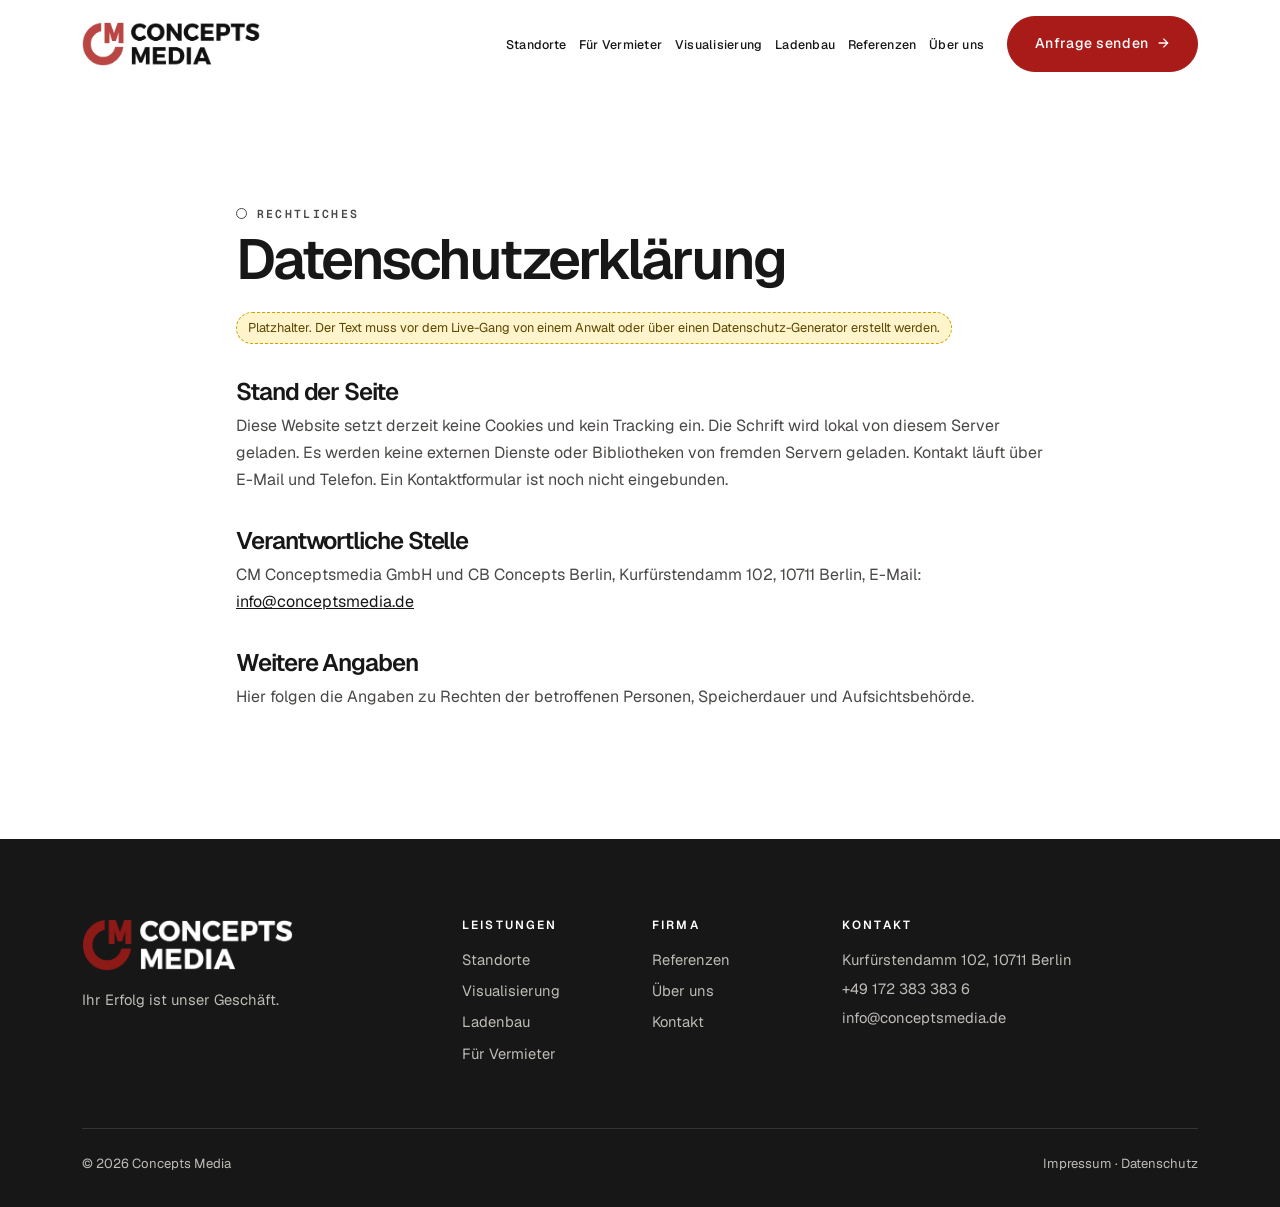
==== datenschutz.html @ 793df29d "Website Update Co-Authored-By: Claude Sonnet 5.5 <noreply@anthropic.com>" ====
<!doctype html>
<html lang="de">
<head>
  <meta charset="utf-8">
  <meta name="viewport" content="width=device-width, initial-scale=1">
  <title>Datenschutz | Concepts Media</title>
  <meta name="robots" content="noindex">
  <link rel="stylesheet" href="assets/css/bootstrap.min.css">
  <link rel="stylesheet" href="assets/css/site.css">
</head>
<body>

<header class="site-header">
  <nav class="navbar navbar-expand-lg py-3">
    <div class="container">
      <a class="navbar-brand" href="index.html"><img class="site-logo" src="assets/logo/cm-logo-dark.png" alt="Concepts Media"></a>
      <button class="navbar-toggler" type="button" data-bs-toggle="collapse" data-bs-target="#mainNav" aria-controls="mainNav" aria-expanded="false" aria-label="Menü öffnen">
        <span class="navbar-toggler-icon"></span>
      </button>
      <div class="collapse navbar-collapse" id="mainNav">
        <ul class="navbar-nav ms-auto site-nav align-items-lg-center">
          <li class="nav-item"><a class="nav-link" href="standorte.html">Standorte</a></li>
          <li class="nav-item"><a class="nav-link" href="vermieter.html">Für Vermieter</a></li>
          <li class="nav-item"><a class="nav-link" href="visualisierung.html">Visualisierung</a></li>
          <li class="nav-item"><a class="nav-link" href="ladenbau.html">Ladenbau</a></li>
          <li class="nav-item"><a class="nav-link" href="referenzen.html">Referenzen</a></li>
          <li class="nav-item"><a class="nav-link" href="ueber-uns.html">Über uns</a></li>
          <li class="nav-item ms-lg-3"><a class="btn-cm" href="kontakt.html">Anfrage senden</a></li>
        </ul>
      </div>
    </div>
  </nav>
</header>

<main>
  <section class="section">
    <div class="container legal" style="max-width: 52rem;">
      <p class="eyebrow mb-2">Rechtliches</p>
      <h1 class="section-title mb-4">Datenschutzerklärung</h1>

      <p class="mb-4"><span class="todo-note">Platzhalter. Der Text muss vor dem Live-Gang von einem Anwalt oder über einen Datenschutz-Generator erstellt werden.</span></p>

      <h2>Stand der Seite</h2>
      <p>Diese Website setzt derzeit keine Cookies und kein Tracking ein. Die Schrift wird lokal von diesem Server geladen. Es werden keine externen Dienste oder Bibliotheken von fremden Servern geladen. Kontakt läuft über E-Mail und Telefon. Ein Kontaktformular ist noch nicht eingebunden.</p>

      <h2>Verantwortliche Stelle</h2>
      <p>CM Conceptsmedia GmbH und CB Concepts Berlin, Kurfürstendamm 102, 10711 Berlin, E-Mail: <a href="mailto:info@conceptsmedia.de">info@conceptsmedia.de</a></p>

      <h2>Weitere Angaben</h2>
      <p>Hier folgen die Angaben zu Rechten der betroffenen Personen, Speicherdauer und Aufsichtsbehörde.</p>
    </div>
  </section>
</main>

<footer class="site-footer">
  <div class="container">
    <div class="row g-4">
      <div class="col-lg-4">
        <div class="mb-3"><img class="site-logo-footer" src="assets/logo/cm-logo-white.png" alt="Concepts Media"></div>
        <p class="mb-0">Ihr Erfolg ist unser Geschäft.</p>
      </div>
      <div class="col-6 col-lg-2">
        <h4 class="mb-3">Leistungen</h4>
        <ul>
          <li><a href="standorte.html">Standorte</a></li>
          <li><a href="visualisierung.html">Visualisierung</a></li>
          <li><a href="ladenbau.html">Ladenbau</a></li>
          <li><a href="vermieter.html">Für Vermieter</a></li>
        </ul>
      </div>
      <div class="col-6 col-lg-2">
        <h4 class="mb-3">Firma</h4>
        <ul>
          <li><a href="referenzen.html">Referenzen</a></li>
          <li><a href="ueber-uns.html">Über uns</a></li>
          <li><a href="kontakt.html">Kontakt</a></li>
        </ul>
      </div>
      <div class="col-lg-4">
        <h4 class="mb-3">Kontakt</h4>
        <p class="mb-1">Kurfürstendamm 102, 10711 Berlin</p>
        <p class="mb-1"><a href="tel:+4917238338366">+49 172 383 383 6</a></p>
        <p class="mb-0"><a href="mailto:info@conceptsmedia.de">info@conceptsmedia.de</a></p>
      </div>
    </div>
    <div class="footer-bottom d-flex flex-wrap justify-content-between gap-3">
      <span>© 2026 Concepts Media</span>
      <span><a href="impressum.html">Impressum</a> · <a href="datenschutz.html">Datenschutz</a></span>
    </div>
  </div>
</footer>

<script src="assets/js/bootstrap.bundle.min.js"></script>
<script src="assets/js/engine.js"></script>
</body>
</html>
---- assets/css/site.css ----
@font-face {
  font-family: "Geist";
  src: url("../fonts/Geist-Variable.woff2") format("woff2");
  font-weight: 100 900;
  font-style: normal;
  font-display: swap;
}
@font-face {
  font-family: "Geist Mono";
  src: url("../fonts/GeistMono-Variable.woff2") format("woff2");
  font-weight: 100 900;
  font-style: normal;
  font-display: swap;
}

/* Farben: Rot, Weiß und eine Akzentfarbe. Schwarz nur für Text und dunkle Flächen. */
:root {
  --cm-red: #a91b18;
  --cm-red-dark: #831311;
  --cm-soft: #f3f2ef;       /* neutrales helles Warmgrau für ruhige Flächen */
  --cm-red-light: #e4584f;  /* aufgehelltes Rot, nur für Schrift auf Schwarz */
  --cm-black: #181717;      /* Noir Black, Text und dunkle Flächen */
  --cm-white: #ffffff;
  --cm-grey: #76736f;
  --cm-line: #e6e4df;
  --cm-ease: cubic-bezier(0.16, 1, 0.3, 1);
  --cm-radius: 22px;
}

html { scroll-behavior: smooth; }
body {
  font-family: "Geist", system-ui, -apple-system, "Segoe UI", sans-serif;
  color: var(--cm-black);
  background: var(--cm-white);
  font-size: 1rem;
  line-height: 1.7;
  -webkit-font-smoothing: antialiased;
  overflow-x: hidden;
}
body.is-loading { overflow: hidden; }

h1, h2, h3, h4 {
  font-family: "Geist", system-ui, sans-serif;
  font-weight: 600;
  letter-spacing: -0.045em;
  line-height: 1;
  color: var(--cm-black);
}
a { color: var(--cm-black); }
a:hover { color: var(--cm-red); }
img { max-width: 100%; }

/* Labels: klein, weit gesperrt, Großbuchstaben, mit Kreis-Marker */
.eyebrow {
  font-family: "Geist Mono", ui-monospace, monospace;
  display: inline-flex;
  align-items: center;
  gap: 0.6rem;
  font-size: 0.72rem;
  font-weight: 600;
  letter-spacing: 0.2em;
  text-transform: uppercase;
  color: var(--cm-red);
}
.eyebrow::before {
  content: "";
  width: 0.7rem;
  height: 0.7rem;
  border: 1.5px solid currentColor;
  border-radius: 50%;
  flex: none;
}

.display {
  font-size: clamp(2.8rem, 7vw, 6.4rem);
  font-weight: 600;
  letter-spacing: -0.055em;
  line-height: 0.95;
}
.display em, .section-title em, .lead-em { font-style: normal; color: var(--cm-red); }
.section-title { font-size: clamp(2.1rem, 4.4vw, 3.8rem); }
.lead-text { font-size: 1.1rem; color: #4a4846; max-width: 42rem; }

/* Abschnitte */
.section { padding: 7rem 0; position: relative; }
.section-mist { background: var(--cm-soft); }
.section-ink { background: var(--cm-black); color: #fff; }
.section-ink h1, .section-ink h2, .section-ink h3 { color: #fff; }
.section-ink .lead-text, .section-ink p { color: #cfcdc7; }
.section-ink .eyebrow { color: #fff; }
.section-ink .section-title em { color: var(--cm-red-light); }
.section-red { background: var(--cm-red); color: #fff; }
.section-red h1, .section-red h2, .section-red h3 { color: #fff; }
.section-red p, .section-red .lead-text { color: #f6dedc; }
.section-red .eyebrow { color: #fff; }
.section-red .section-title em { color: #fff; }

/* Buttons */
.btn-cm, .btn-cm-outline {
  display: inline-flex;
  align-items: center;
  gap: 0.6rem;
  font-family: "Geist", system-ui, sans-serif;
  font-weight: 500;
  font-size: 0.88rem;
  letter-spacing: 0.04em;
  padding: 0.95rem 1.7rem;
  border-radius: 999px;
  text-decoration: none;
  white-space: nowrap;
  transition: background 0.35s var(--cm-ease), color 0.35s, border-color 0.35s;
}
.btn-cm { background: var(--cm-red); color: #fff; border: 1.5px solid var(--cm-red); }
.btn-cm::after { content: "→"; transition: transform 0.35s var(--cm-ease); }
.btn-cm:hover { background: var(--cm-black); border-color: var(--cm-black); color: #fff; }
.btn-cm:hover::after { transform: translateX(4px); }
.btn-cm-outline { background: transparent; color: var(--cm-black); border: 1.5px solid var(--cm-black); }
.btn-cm-outline:hover { background: var(--cm-black); color: #fff; }
.section-ink .btn-cm-outline, .section-red .btn-cm-outline { color: #fff; border-color: #fff; }
.section-ink .btn-cm-outline:hover, .section-red .btn-cm-outline:hover { background: #fff; color: var(--cm-black); }
.section-red .btn-cm { background: #fff; color: var(--cm-red); border-color: #fff; }
.section-red .btn-cm:hover { background: var(--cm-black); color: #fff; border-color: var(--cm-black); }

/* Kopfzeile: weiß, Logo links, Navigation rechts */
.site-header {
  position: sticky;
  top: 0;
  z-index: 1030;
  background: var(--cm-white);
  transition: box-shadow 0.4s;
}
.site-header.is-scrolled { box-shadow: 0 1px 0 var(--cm-line); }
.site-nav .nav-link {
  color: var(--cm-black);
  font-weight: 500;
  font-size: 0.84rem;
  letter-spacing: 0.02em;
  padding: 0.5rem 0.6rem !important;
  white-space: nowrap;
  position: relative;
}
.site-nav .nav-link::after {
  content: "";
  position: absolute;
  left: 0.6rem;
  right: 0.6rem;
  bottom: 0.2rem;
  height: 1.5px;
  background: var(--cm-red);
  transform: scaleX(0);
  transform-origin: left;
  transition: transform 0.45s var(--cm-ease);
}
.site-nav .nav-link:hover::after, .site-nav .nav-link.active::after { transform: scaleX(1); }
.site-nav .nav-link:hover, .site-nav .nav-link.active { color: var(--cm-red); }
.navbar-toggler { border: 0; box-shadow: none !important; }
@media (min-width: 992px) and (max-width: 1399.98px) {
  .site-nav .nav-link { font-size: 0.78rem; padding: 0.5rem 0.4rem !important; }
}
.site-logo { height: 44px; width: auto; display: block; }
.site-logo-footer { height: 52px; width: auto; display: block; }

/* Vorhang beim Laden: weißer Block mit Zähler */
.preloader {
  position: fixed;
  inset: 0;
  z-index: 2000;
  background: var(--cm-white);
  display: flex;
  flex-direction: column;
  justify-content: space-between;
  padding: 2rem 2.25rem;
  transition: transform 1.1s var(--cm-ease);
}
.preloader.is-done { transform: translateY(-100%); }
.preloader img { height: 56px; width: auto; }
.preloader__count {
  font-family: "Geist", system-ui, sans-serif;
  font-size: clamp(4rem, 14vw, 12rem);
  line-height: 0.85;
  color: var(--cm-red);
  align-self: flex-end;
  font-variant-numeric: tabular-nums;
}

/* Hero mit WebGL-Hintergrund */
.hero {
  position: relative;
  min-height: 100vh;
  min-height: 100svh;
  display: flex;
  align-items: flex-end;
  background: var(--cm-black);
  color: #fff;
  overflow: hidden;
}
.hero canvas.bg-canvas, .hero .bg-canvas {
  position: absolute;
  inset: 0;
  width: 100%;
  height: 100%;
  z-index: 0;
}
.hero .hero-video {
  position: absolute;
  inset: 0;
  width: 100%;
  height: 100%;
  object-fit: cover;
  z-index: 0;
}
.hero::after {
  content: "";
  position: absolute;
  inset: 0;
  z-index: 1;
  background: linear-gradient(180deg, rgba(24,23,23,0.15) 25%, rgba(24,23,23,0.82) 100%), linear-gradient(90deg, rgba(24,23,23,0.55) 0%, rgba(24,23,23,0) 60%);
  pointer-events: none;
}
.hero .container { position: relative; z-index: 2; padding-bottom: 5rem; padding-top: 8rem; }
.hero h1 { color: #fff; }
.hero .lead-text { color: #e6e4df; }
.hero .eyebrow { color: #fff; }
.hero__meta {
  display: flex;
  flex-wrap: wrap;
  gap: 2.5rem;
  margin-top: 3rem;
  font-size: 0.74rem;
  letter-spacing: 0.18em;
  text-transform: uppercase;
  color: #cfcdc7;
}
.hero__meta span::before { content: "/ "; color: var(--cm-red); }

/* Textreveal: Wörter gleiten aus einer Maske */
.split .w { display: inline-block; overflow: hidden; vertical-align: top; padding-bottom: 0.08em; }
.split .w > span { display: inline-block; transform: translateY(105%); transition: transform 1.1s var(--cm-ease); }
.split.is-in .w > span { transform: translateY(0); }


/* Scroll-Wörter: Text wird Wort für Wort sichtbar */
.scrollwords .sw { opacity: 0.16; transition: opacity 0.4s var(--cm-ease); }
.scrollwords .sw.is-on { opacity: 1; }
.scrollwords .sw.is-on.em { color: var(--cm-red); }
.scrollwords .sw.em { font-style: normal; }

/* Maske, die sich von unten öffnet (wie die Blöcke beim Original) */
.clip {
  clip-path: inset(100% 0 0 0);
  transition: clip-path 1.3s var(--cm-ease);
}
.clip.is-in { clip-path: inset(0 0 0 0); }

/* Parallax-Rahmen: Bild bewegt sich langsamer als der Text */
.parallax-frame {
  position: absolute;
  inset: 0;
  overflow: hidden;
  background: var(--cm-soft);
}
.parallax-frame.in-flow { position: relative; inset: auto; aspect-ratio: 4 / 3; border-radius: var(--cm-radius); }
.parallax-frame.wide { aspect-ratio: 16 / 9; }
.parallax-img {
  position: absolute;
  top: -12%;
  left: 0;
  width: 100%;
  height: 124%;
  object-fit: cover;
  will-change: transform;
}
.section-band { padding: 0 1.25rem; }
.section-band .parallax-frame.wide { border-radius: var(--cm-radius); }

/* Schwebende Leistungen: links fixiertes Bild und Titel, rechts die Punkte */
.swap { position: relative; height: 320vh; }
.swap__stick {
  position: sticky;
  top: 0;
  height: 100vh;
  display: grid;
  grid-template-columns: 1.05fr 1fr;
  gap: 4rem;
  align-items: center;
  padding: 0 clamp(1.25rem, 4vw, 4rem);
}
.swap__media {
  position: relative;
  height: 72vh;
  border-radius: var(--cm-radius);
  overflow: hidden;
  background: #2a2928;
}
.swap__media img {
  position: absolute;
  inset: 0;
  width: 100%;
  height: 100%;
  object-fit: cover;
  opacity: 0;
  transform: scale(1.12);
  transition: opacity 0.9s var(--cm-ease), transform 1.6s var(--cm-ease);
}
.swap__media img.is-active { opacity: 1; transform: scale(1); }
/* 3D-Karte im Rahmen der Leistungen */
.swap__map {
  position: absolute;
  inset: 0;
  opacity: 0;
  transform: scale(1.12);
  transition: opacity 0.9s var(--cm-ease), transform 1.6s var(--cm-ease);
  background: #2a2928 center / cover no-repeat url("../media/karte-poster.jpg");
  touch-action: pan-y;
}
.swap__map.is-active { opacity: 1; transform: scale(1); }
.swap__map.is-live { background: radial-gradient(ellipse at 50% 42%, #403d3b 0%, #262524 55%, #1b1a19 100%); }
.swap__media .swap__tag {
  position: absolute;
  left: 1.25rem;
  bottom: 1.25rem;
  z-index: 2;
  background: var(--cm-white);
  color: var(--cm-black);
  padding: 0.45rem 0.95rem;
  border-radius: 999px;
  font-size: 0.72rem;
  font-weight: 600;
  letter-spacing: 0.14em;
  text-transform: uppercase;
}
.swap__list { list-style: none; padding: 0; margin: 0; }
.swap__item {
  opacity: 0.25;
  padding: 1.6rem 0 1.6rem 0;
  border-top: 1px solid #3a3838;
  transition: opacity 0.6s var(--cm-ease);
}
.swap__item.is-active { opacity: 1; }
.swap__item .num { font-family: "Geist Mono", ui-monospace, monospace; font-style: normal; color: var(--cm-red-light); font-size: 1.2rem; }
.swap__item h3 { color: #fff; font-size: clamp(2rem, 3.6vw, 3.2rem); margin: 0.3rem 0 0.7rem; }
.swap__item p { color: #cfcdc7; margin: 0; max-width: 32rem; }
.swap__bar { height: 2px; background: #3a3838; margin-top: 2rem; position: relative; overflow: hidden; }
.swap__bar i { position: absolute; inset: 0; background: var(--cm-red); transform: scaleX(0); transform-origin: left; }

/* Zahlen */
.fact-number {
  font-family: "Geist", system-ui, sans-serif;
  font-size: clamp(2.8rem, 6vw, 5.2rem);
  font-weight: 500;
  line-height: 1;
  color: var(--cm-black);
  font-variant-numeric: tabular-nums;
}
.fact-number small { font-size: 0.42em; font-family: "Geist", system-ui, sans-serif; font-weight: 500; }
.fact-number .unit { color: var(--cm-red); }
.fact-label { color: var(--cm-grey); font-size: 0.95rem; margin-top: 0.8rem; max-width: 16rem; }
.fact-rule { border-top: 1px solid var(--cm-black); padding-top: 1.5rem; }

/* Karten */
.service-card {
  height: 100%;
  padding: 2.4rem 2.1rem;
  background: var(--cm-white);
  border-radius: var(--cm-radius);
  border: 1px solid var(--cm-line);
  transition: transform 0.5s var(--cm-ease), box-shadow 0.5s var(--cm-ease), border-color 0.5s;
}
a .service-card:hover, .service-card:hover { transform: translateY(-6px); box-shadow: 0 24px 48px -26px rgba(24,23,23,0.45); border-color: transparent; }
.service-card .num { font-family: "Geist Mono", ui-monospace, monospace; font-style: normal; font-size: 1.4rem; color: var(--cm-red); }
.service-card h3 { font-size: 1.7rem; margin: 0.6rem 0 1rem; }
.service-card ul { padding-left: 1.1rem; margin: 0; color: #4a4846; }
.service-card ul li { margin-bottom: 0.35rem; }

/* Fotos */
.media-frame { width: 100%; aspect-ratio: 4 / 3; object-fit: cover; display: block; border-radius: var(--cm-radius); background: var(--cm-soft); }
.photo-card { position: relative; border-radius: var(--cm-radius); overflow: hidden; }
.photo-card img { transition: transform 1.2s var(--cm-ease); }
.photo-card:hover img { transform: scale(1.05); }
.photo-card .caption-tag {
  position: absolute;
  z-index: 2;
  left: 1rem;
  bottom: 1rem;
  background: var(--cm-white);
  color: var(--cm-black);
  padding: 0.4rem 0.9rem;
  border-radius: 999px;
  font-size: 0.72rem;
  font-weight: 600;
  letter-spacing: 0.1em;
  text-transform: uppercase;
}

/* Horizontale Galerie (Referenzen) */
.hscroll { position: relative; height: 300vh; }
.hscroll__stick { position: sticky; top: 0; height: 100vh; display: flex; flex-direction: column; justify-content: center; overflow: hidden; }
.hscroll__head { padding: 0 clamp(1.25rem, 4vw, 4rem); margin-bottom: 2.5rem; display: flex; justify-content: space-between; align-items: end; gap: 2rem; flex-wrap: wrap; }
.hscroll__track { display: flex; gap: 1.5rem; padding: 0 clamp(1.25rem, 4vw, 4rem); will-change: transform; }
.hscroll__card { flex: 0 0 min(34vw, 460px); position: relative; border-radius: var(--cm-radius); overflow: hidden; aspect-ratio: 4 / 5; }
.hscroll__card img { width: 100%; height: 100%; object-fit: cover; display: block; }
.hscroll__card .caption-tag { position: absolute; left: 1rem; bottom: 1rem; background: var(--cm-white); color: var(--cm-black); padding: 0.4rem 0.9rem; border-radius: 999px; font-size: 0.72rem; font-weight: 600; letter-spacing: 0.1em; text-transform: uppercase; }
.hscroll__progress { margin: 2.5rem clamp(1.25rem, 4vw, 4rem) 0; height: 2px; background: #3a3838; position: relative; }
.hscroll__progress i { position: absolute; inset: 0; background: var(--cm-red); transform-origin: left; transform: scaleX(0); }

/* Laufband mit Mieter-Pillen */
.marquee { overflow: hidden; white-space: nowrap; padding: 0.6rem 0; }
.marquee__row { display: inline-flex; gap: 0.7rem; animation: cm-marquee 42s linear infinite; }
.marquee__row--rev { animation-direction: reverse; animation-duration: 50s; }
.marquee:hover .marquee__row { animation-play-state: paused; }
.marquee__row span {
  border: 1.5px solid var(--cm-black);
  border-radius: 999px;
  padding: 0.7rem 1.4rem;
  font-size: 1rem;
  font-weight: 500;
  white-space: nowrap;
}
.marquee__row span.is-red { background: var(--cm-red); color: #fff; border-color: var(--cm-red); }
.marquee__row span.is-accent { background: var(--cm-black); border-color: var(--cm-black); color: #fff; }
@keyframes cm-marquee { from { transform: translateX(0); } to { transform: translateX(-50%); } }

/* Mieter-Pillen (Unterseiten) */
.tenant-wall { display: flex; flex-wrap: wrap; gap: 0.6rem; list-style: none; padding: 0; margin: 0; }
.tenant-wall li { border: 1.5px solid var(--cm-black); border-radius: 999px; padding: 0.5rem 1.1rem; font-weight: 500; font-size: 0.9rem; }
.tenant-wall li:nth-child(3n+2) { background: var(--cm-red); border-color: var(--cm-red); color: #fff; }
.section-ink .tenant-wall li { border-color: #4a4848; color: #fff; }

/* Video */
.video-block { position: relative; width: 100%; aspect-ratio: 16 / 9; background: var(--cm-black); border-radius: var(--cm-radius); overflow: hidden; }
.video-block video { width: 100%; height: 100%; object-fit: cover; display: block; }

/* Platzhalter, bis das Pitch-Video fertig ist */
.video-pending img { width: 100%; height: 100%; object-fit: cover; display: block; }
.video-pending__tag {
  position: absolute; left: 1.25rem; bottom: 1.25rem;
  background: var(--cm-red); color: #fff;
  padding: 0.5rem 1rem; border-radius: 999px;
  font-family: "Geist Mono", ui-monospace, monospace; font-size: 0.72rem; letter-spacing: 0.14em; text-transform: uppercase;
}

/* Listen */
.check-list { list-style: none; padding: 0; margin: 0; }
.check-list li { padding: 1rem 0 1rem 2.2rem; border-bottom: 1px solid var(--cm-line); position: relative; color: #4a4846; }
.check-list li::before { content: ""; position: absolute; left: 0; top: 1.35rem; width: 0.85rem; height: 0.85rem; border-radius: 50%; border: 2px solid var(--cm-red); }
.check-list li::after { content: ""; position: absolute; left: 0.2rem; top: 1.55rem; width: 0.45rem; height: 0.45rem; border-radius: 50%; background: var(--cm-red); }

/* Kontakt */
.contact-block { border-top: 2px solid var(--cm-black); padding-top: 1.25rem; }
.contact-block h3 { font-size: 1.45rem; }
.contact-block a { color: var(--cm-black); font-weight: 600; text-decoration: none; border-bottom: 2px solid var(--cm-red); }
.contact-block a:hover { color: var(--cm-red); }

/* Seitenkopf der Unterseiten */
.page-hero { padding: 8rem 0 5rem; background: var(--cm-white); }

/* Fußzeile */
.site-footer { background: var(--cm-black); color: #bdbcb6; padding: 5rem 0 2rem; font-size: 0.92rem; }
.site-footer h4 { color: #fff; font-family: "Geist", system-ui, sans-serif; font-size: 0.74rem; letter-spacing: 0.18em; text-transform: uppercase; }
.site-footer a { color: #bdbcb6; text-decoration: none; }
.site-footer a:hover { color: #fff; }
.site-footer ul { list-style: none; padding: 0; margin: 0; }
.site-footer li { margin-bottom: 0.4rem; }
.footer-bottom { border-top: 1px solid #353333; margin-top: 3.5rem; padding-top: 1.5rem; font-size: 0.82rem; }

/* Platzhalter-Hinweis */
.todo-note { display: inline-block; font-size: 0.8rem; background: #fff4cc; color: #5b4700; padding: 0.25rem 0.7rem; border: 1px dashed #c9a400; border-radius: 999px; }

/* Rechtliches */
.legal p, .legal li { color: #4a4846; }
.legal h2 { font-size: 1.5rem; margin-top: 2.25rem; }


/* Einblenden beim Scrollen */
.reveal { opacity: 0; transform: translateY(36px); transition: opacity 1s var(--cm-ease), transform 1.1s var(--cm-ease); }
.reveal.is-in { opacity: 1; transform: none; }

/* Bewegung reduzieren */
@media (prefers-reduced-motion: reduce) {
  html { scroll-behavior: auto; }
  .parallax-img { transform: none !important; }
  .marquee__row { animation: none; }
  .split .w > span, .clip { transition: none; transform: none; clip-path: none; }
}

/* Mobil: Galerie wird normal gestapelt, Leistungen untereinander */
@media (max-width: 991.98px) {
  .section { padding: 4.5rem 0; }
  .site-nav .nav-link { padding: 0.6rem 0 !important; }
  .swap { height: auto; }
  .swap__stick { position: relative; height: auto; grid-template-columns: 1fr; gap: 2rem; padding: 4rem 1.25rem; }
  .swap__media { height: 56vh; }
  .swap__item { opacity: 1; }
  .hscroll { height: auto; }
  .hscroll__stick { position: relative; height: auto; padding: 4rem 0; }
  .hscroll__track { overflow-x: auto; scroll-snap-type: x mandatory; transform: none !important; }
  .hscroll__card { flex-basis: 78vw; scroll-snap-align: start; }
  .hscroll__progress { display: none; }
  .hero { min-height: 92svh; }
  .preloader { padding: 1.25rem; }
}
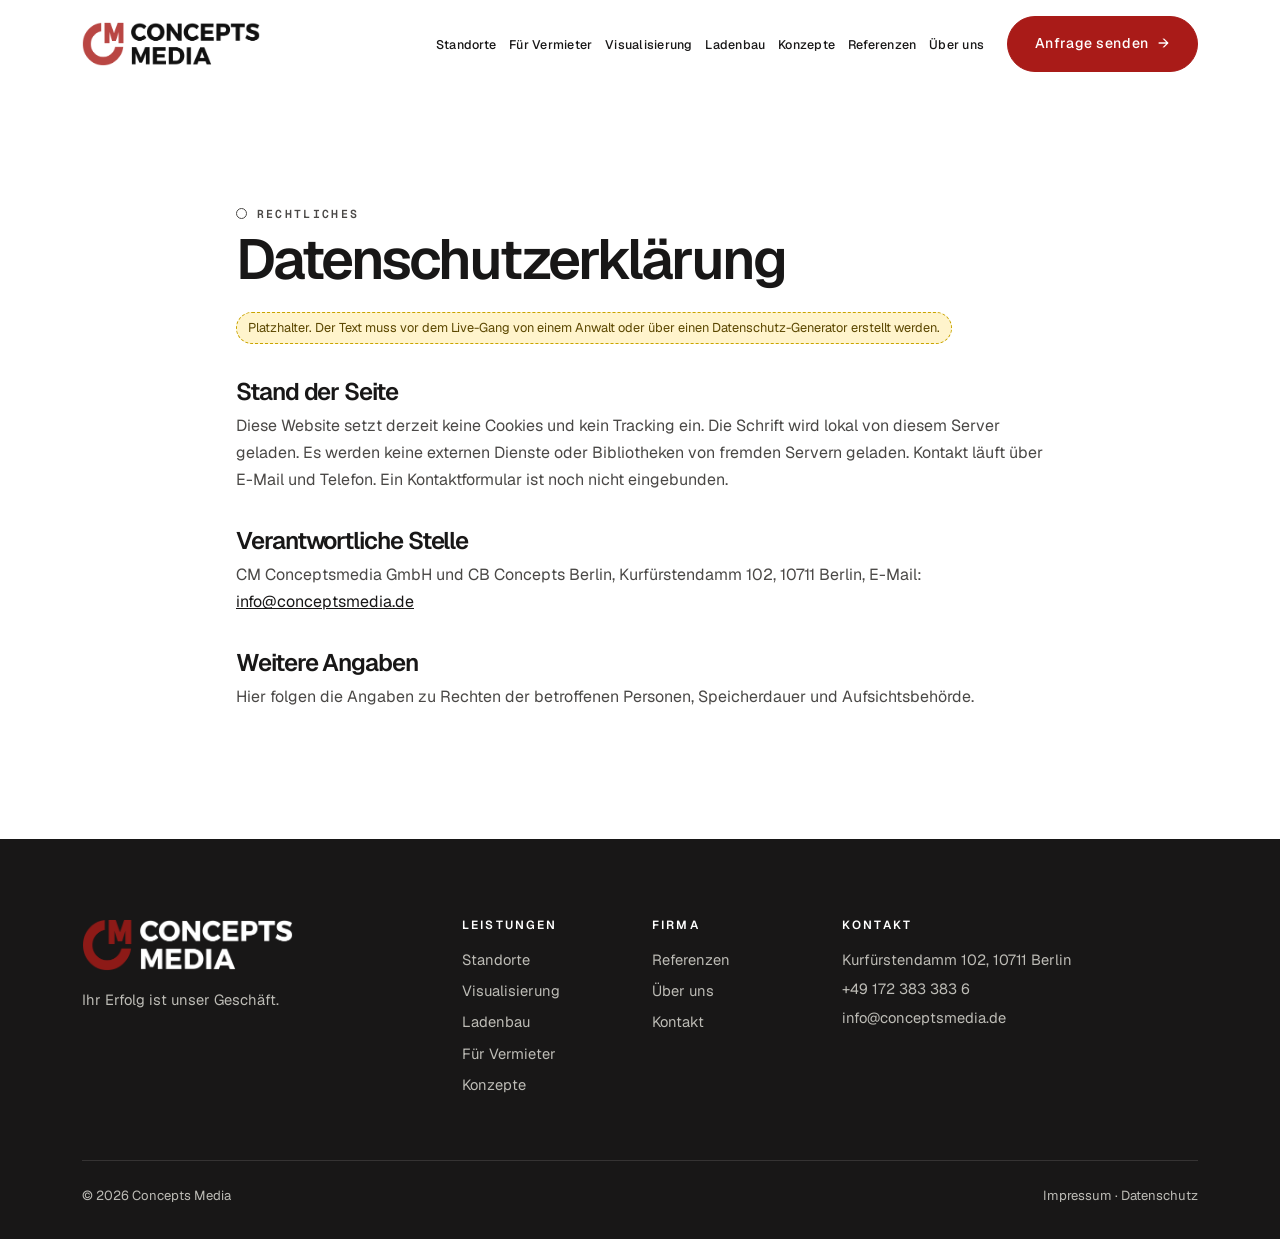
==== commit b0810c53: "Website Update Co-Authored-By: Claude Opus 5.5 <noreply@anthropic.com>" ====
--- a/datenschutz.html
+++ b/datenschutz.html
@@ -23,6 +23,7 @@
           <li class="nav-item"><a class="nav-link" href="vermieter.html">Für Vermieter</a></li>
           <li class="nav-item"><a class="nav-link" href="visualisierung.html">Visualisierung</a></li>
           <li class="nav-item"><a class="nav-link" href="ladenbau.html">Ladenbau</a></li>
+          <li class="nav-item"><a class="nav-link" href="konzepte.html">Konzepte</a></li>
           <li class="nav-item"><a class="nav-link" href="referenzen.html">Referenzen</a></li>
           <li class="nav-item"><a class="nav-link" href="ueber-uns.html">Über uns</a></li>
           <li class="nav-item ms-lg-3"><a class="btn-cm" href="kontakt.html">Anfrage senden</a></li>
@@ -66,6 +67,7 @@
           <li><a href="visualisierung.html">Visualisierung</a></li>
           <li><a href="ladenbau.html">Ladenbau</a></li>
           <li><a href="vermieter.html">Für Vermieter</a></li>
+          <li><a href="konzepte.html">Konzepte</a></li>
         </ul>
       </div>
       <div class="col-6 col-lg-2">
